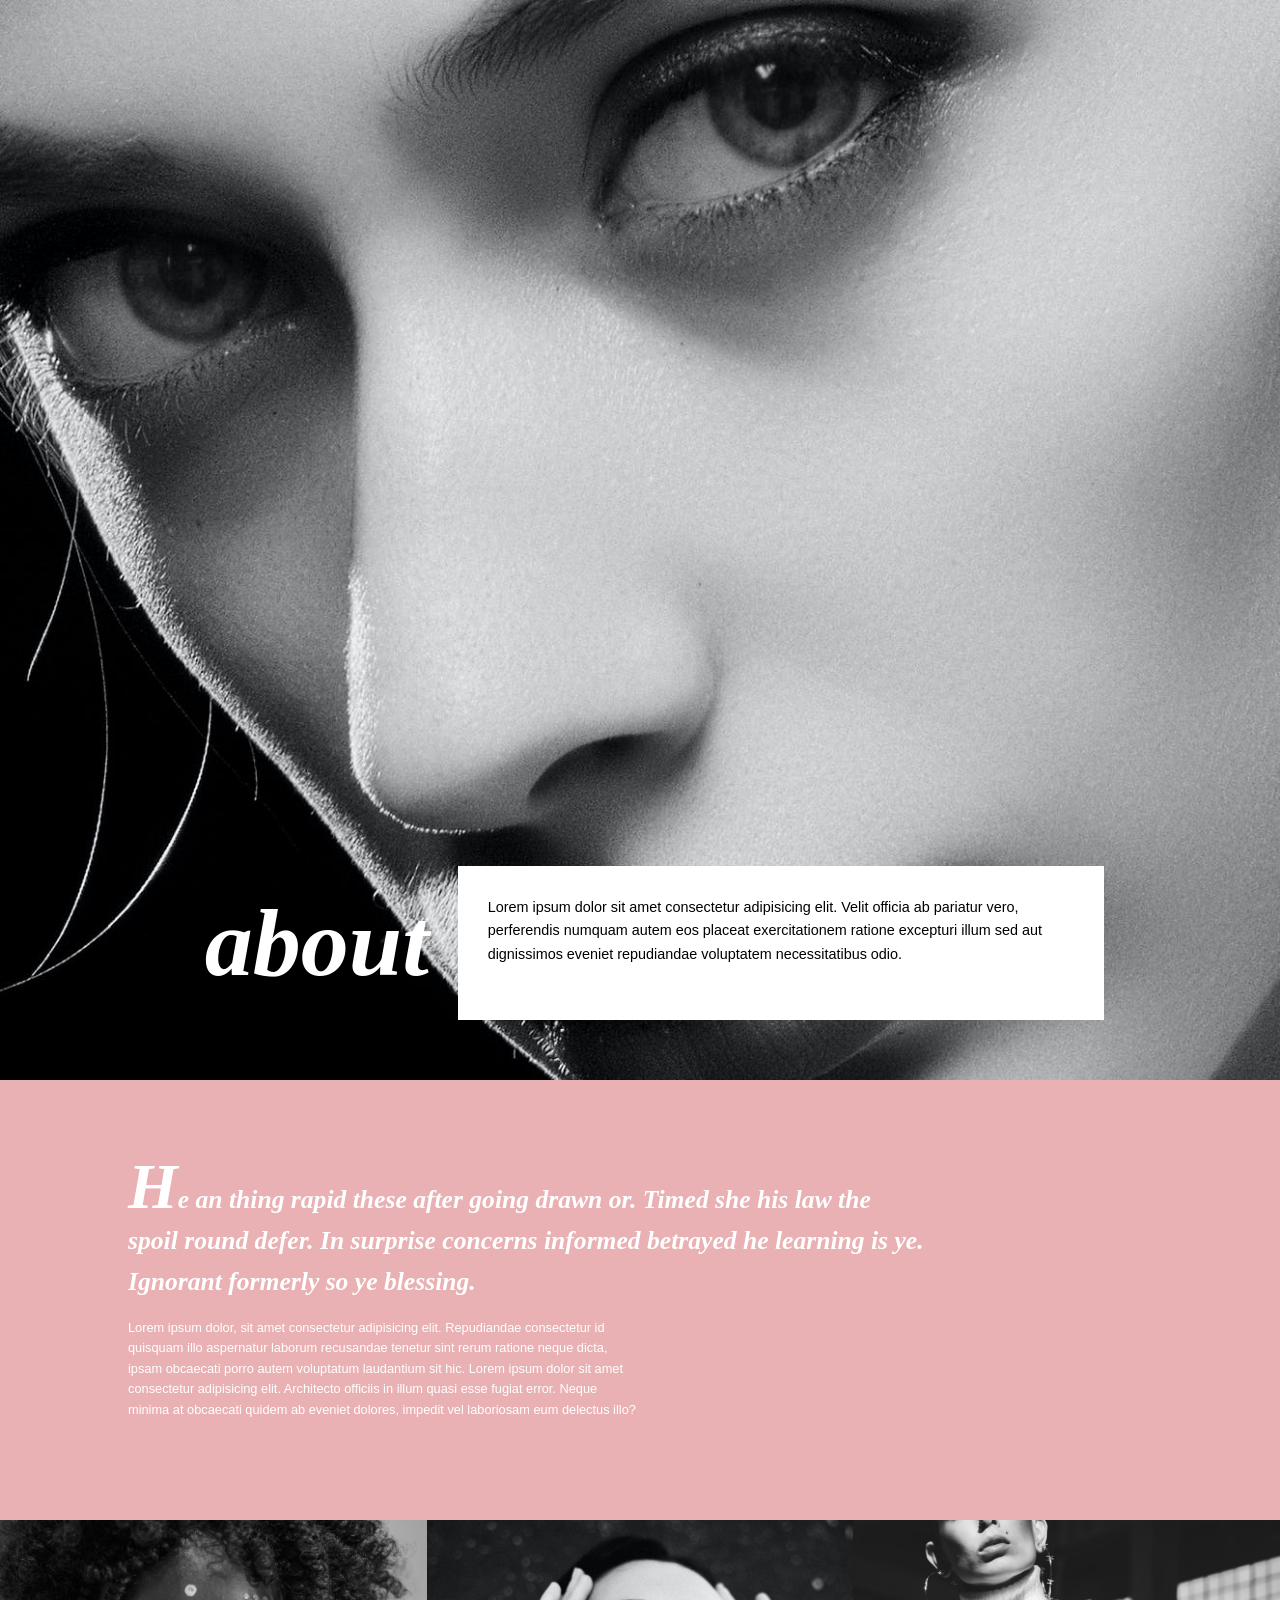
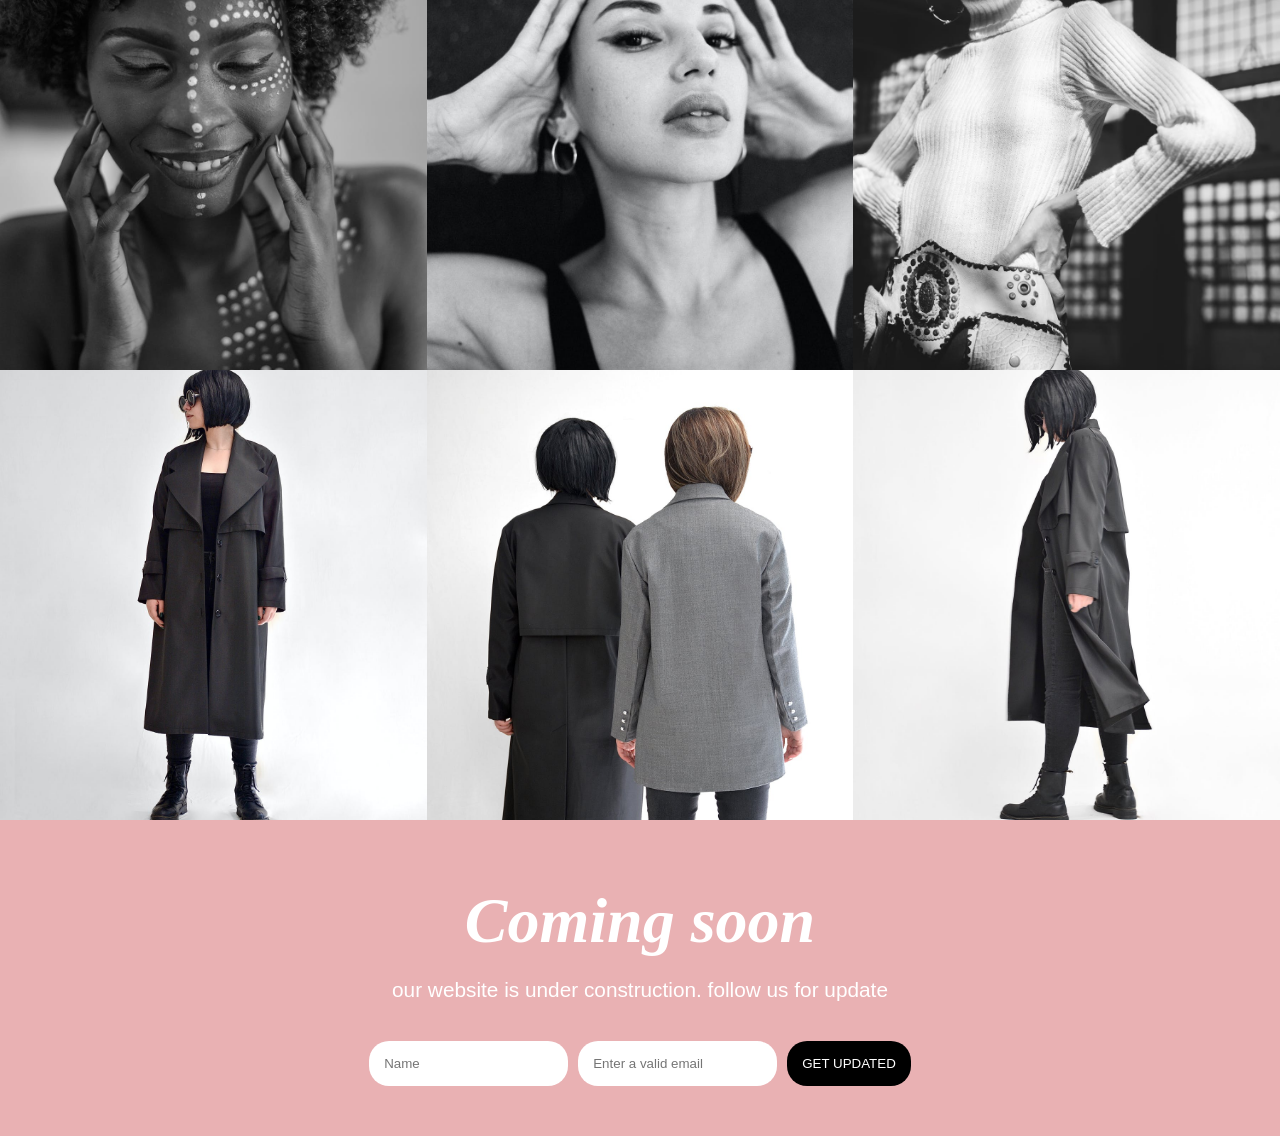
==== docs/index.html @ d209eb8f "folder name corrected" ====
<!DOCTYPE html>
<html lang="en">
<head>
    <meta charset="UTF-8">
    <meta http-equiv="X-UA-Compatible" content="IE=edge">
    <meta name="viewport" content="width=device-width, initial-scale=1.0">
    <title>Flexbox task</title>
    <link rel="stylesheet" href="./css/style.css">
</head>
<body>
    <main>
        <header>
            <div class="row">
                <h1 class="banner-heading custom-font">about</h1>
                <div class="banner-text">
                    Lorem ipsum dolor sit amet consectetur adipisicing elit. 
                    Velit officia ab pariatur vero, 
                    perferendis numquam autem eos placeat exercitationem ratione excepturi illum sed aut dignissimos eveniet repudiandae voluptatem necessitatibus odio.
                </div>
            </div>
        </header>
        <section class="anounce-section">
            <div class="row-column">
                <h6 class="anounce custom-font">
                    <span >H</span>e an thing rapid these after going drawn or. Timed she his law the <br> spoil round defer. In surprise concerns informed betrayed he learning is ye. <br> Ignorant formerly so ye blessing.
                </h6>
                <p>Lorem ipsum dolor, sit amet consectetur adipisicing elit. Repudiandae consectetur id quisquam illo aspernatur laborum recusandae tenetur sint rerum ratione neque dicta, ipsam obcaecati porro autem voluptatum laudantium sit hic.
                    Lorem ipsum dolor sit amet consectetur adipisicing elit. Architecto officiis in illum quasi esse fugiat error. Neque minima at obcaecati quidem ab eveniet dolores, impedit vel laboriosam eum delectus illo?
                </p>
            </div>
        </section>
        <section class="gallery">
            <div class="row-100">
                <div class="img-container gallery-img-1"></div>
                <div class="img-container gallery-img-2"></div>
                <div class="img-container gallery-img-3"></div>
            </div>
            <div class="row-100">
                <div class="img-container gallery-img-4"></div>
                <div class="img-container gallery-img-5"></div>
                <div class="img-container gallery-img-6"></div>
            </div>
        </section>
        <section class="coming-soon">
            <div class="row-column-100">
                <h3 class="coming-soon-heading custom-font">Coming soon</h3>
                <p class="coming-soon-text">our website is under construction. follow us for update</p>
                <form class="coming-soon-form">
                    <div class="row-100">
                        <div class="input-container">
                            <input type="text" id="" class ="text-input" placeholder="Name"/>
                        </div>
                        <div class="input-container">
                            <input type="email" id="" class ="email-input" placeholder="Enter a valid email"/>
                        </div>
                        <div class="input-container">
                            <button type="submit" id="" class ="form-btn">GET UPDATED</button>
                        </div>
                    </div>
                </form>

            </div>
        </section>
    </main>
</body>
</html>
---- docs/css/style.css ----
*,*::before,::after{
    margin: 0;
    padding: 0;
    box-sizing: border-box;
}
body{
    font-family: "open sans", sans-serif;
    font-size: 1.4rem;
    line-height: 1.6;
}
.row{
    width : 80%;
    display: flex;
    flex-direction: row;
}
.row-100{
    width : 100%;
    display: flex;
    flex-direction: row;
}
.row-column{
    width : 80%;
    display: flex;
    flex-direction: column;
}
 /* .row-column-100{
    width : 100%;
    display: flex;
    flex-direction: column; 
} */
.custom-font{
    font-family: serif;
}
header{
    width: 100%;
    height: 120vh;
    display: flex;
    flex-direction: row;
    justify-content: center;
    align-items: flex-end;
    background-image: url(../images/banner.jpeg);
    background-repeat: no-repeat;
    background-size: cover;
    color: white;
    padding: 60px;
}
.row .banner-heading{
    font-size: 6rem;
    font-style: italic;
    padding: 0 1.8rem;
}
.row .banner-text{
    font-size: 0.9rem;
    font-weight: normal;
    background: white;
    padding: 30px;
    color: black;  
}
.anounce-section {
    display: flex;
    justify-content: center;
    padding: 100px 0;
    background-color: #e9b1b3;
    color: white;
}
.anounce{
    font-size: 1.6rem;
    font-style: italic;
    margin-bottom: 15px;
}
.anounce span{
    font-size: 4rem;
    line-height: 0;
}
.anounce-section p{
    font-size: 0.8rem;
    width: 50%;
}

.gallery .img-container{
    display: flex;
    height: 450px;
    flex-grow: 1;
    overflow: hidden;
    background-repeat: no-repeat;
    background-position: center;
    background-size: cover;
}
.gallery .gallery-img-1{
    background-image: url(../images/gallery-1.jpeg);
}

.gallery .gallery-img-2{
    background-image: url(../images/gallery-2.jpeg);
}

.gallery .gallery-img-3{
    background-image: url(../images/gallery-3.jpeg);
}
.gallery .gallery-img-4{
    background-image: url(../images/gallery-4.jpeg);
}

.gallery .gallery-img-5{
    background-image: url(../images/gallery-5.jpeg);
}

.gallery .gallery-img-6{
    background-image: url(../images/gallery-6.jpeg);
}
.coming-soon{
    background-color: #e9b1b3;
    color: white;
    padding: 50px 0;
}
.coming-soon .row-column-100{
    justify-content: center;
}
.coming-soon .coming-soon-heading,
.coming-soon .coming-soon-text,
.coming-soon .coming-soon-form{
    text-align: center;
}

.coming-soon .coming-soon-heading {
    font-size: 4rem;
    font-style: italic;
}
.coming-soon .coming-soon-text {
    font-size: 1.3rem;
}
.coming-soon .coming-soon-form{
    margin-top: 35px;
}
.coming-soon .row-100{
    justify-content: center;
}
.coming-soon-form .input-container{
    display: flex;
    justify-content: center;
    padding: 0 5px;
}
.input-container .text-input,
.input-container .email-input,
.input-container .form-btn{
    padding: 15px;
    border: unset;
    border-radius: 20px;
}
.input-container .form-btn{
    background-color: black;
    color: white;
}
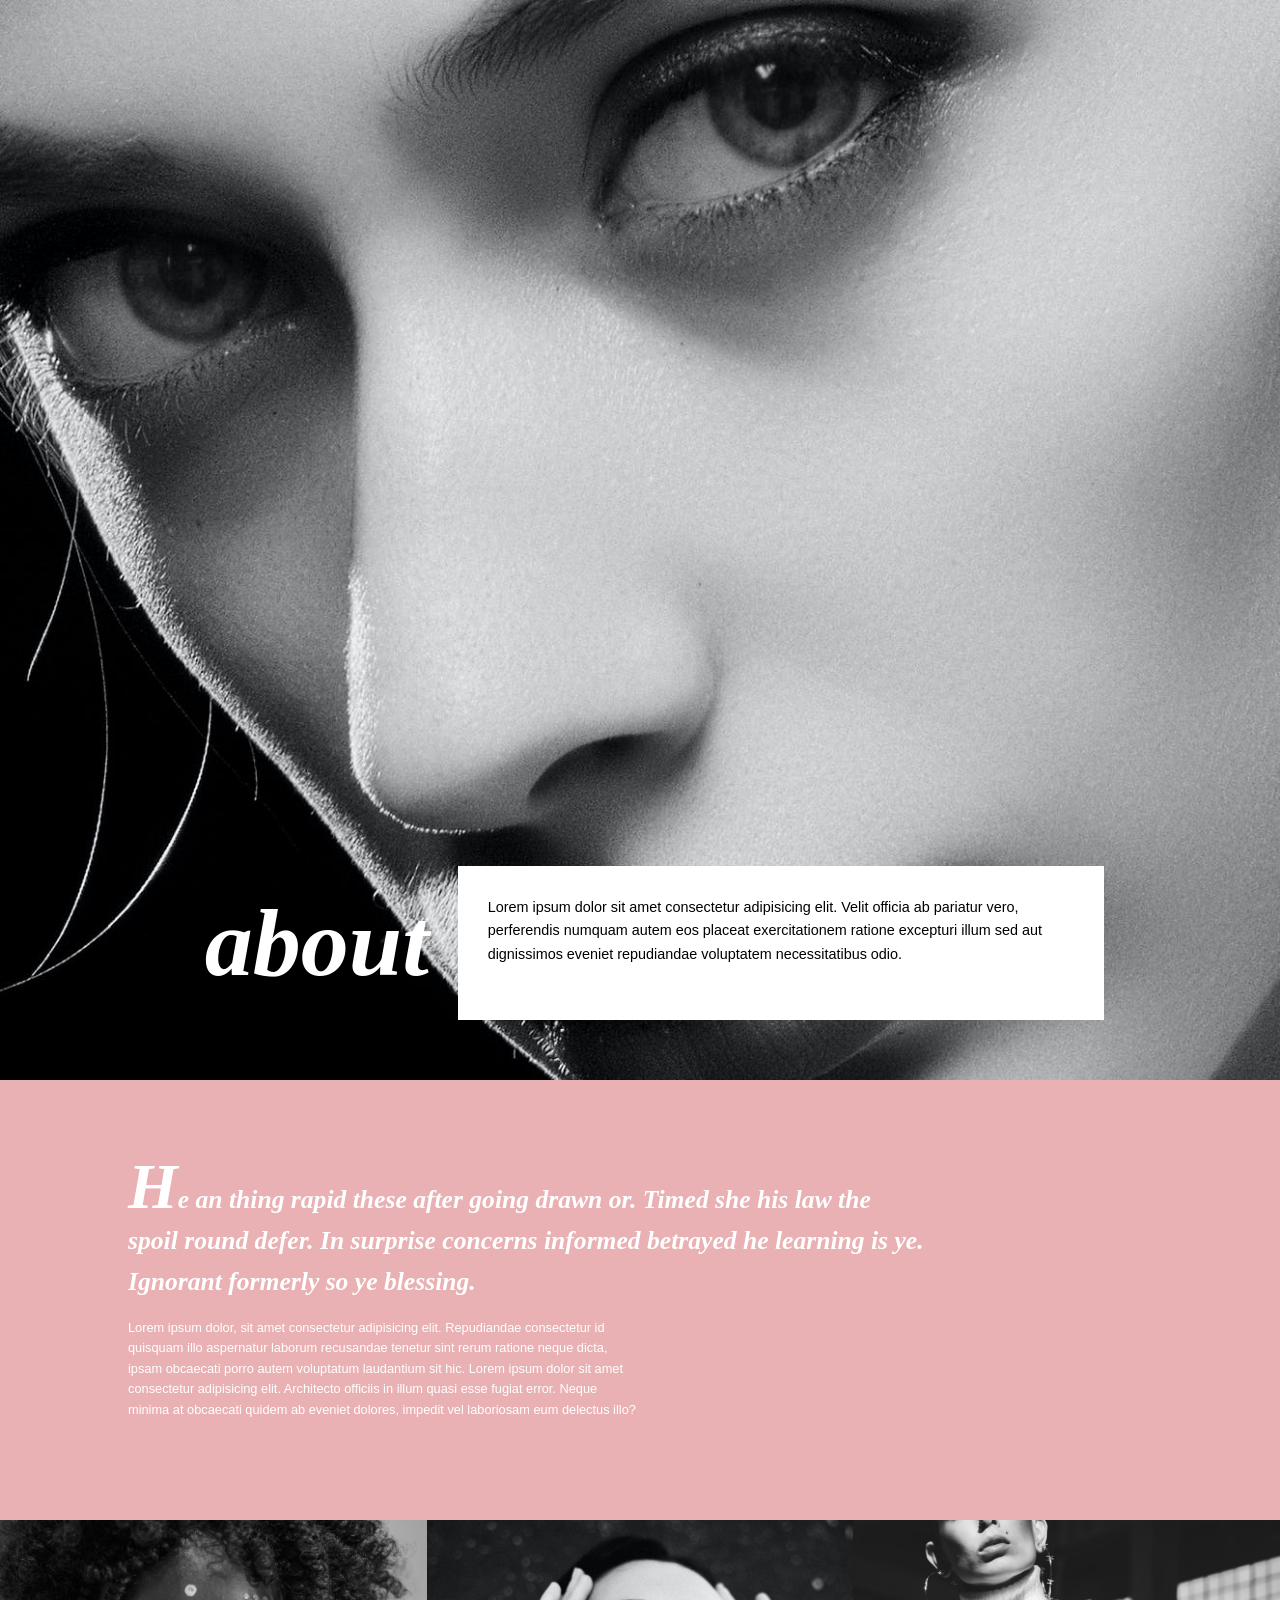
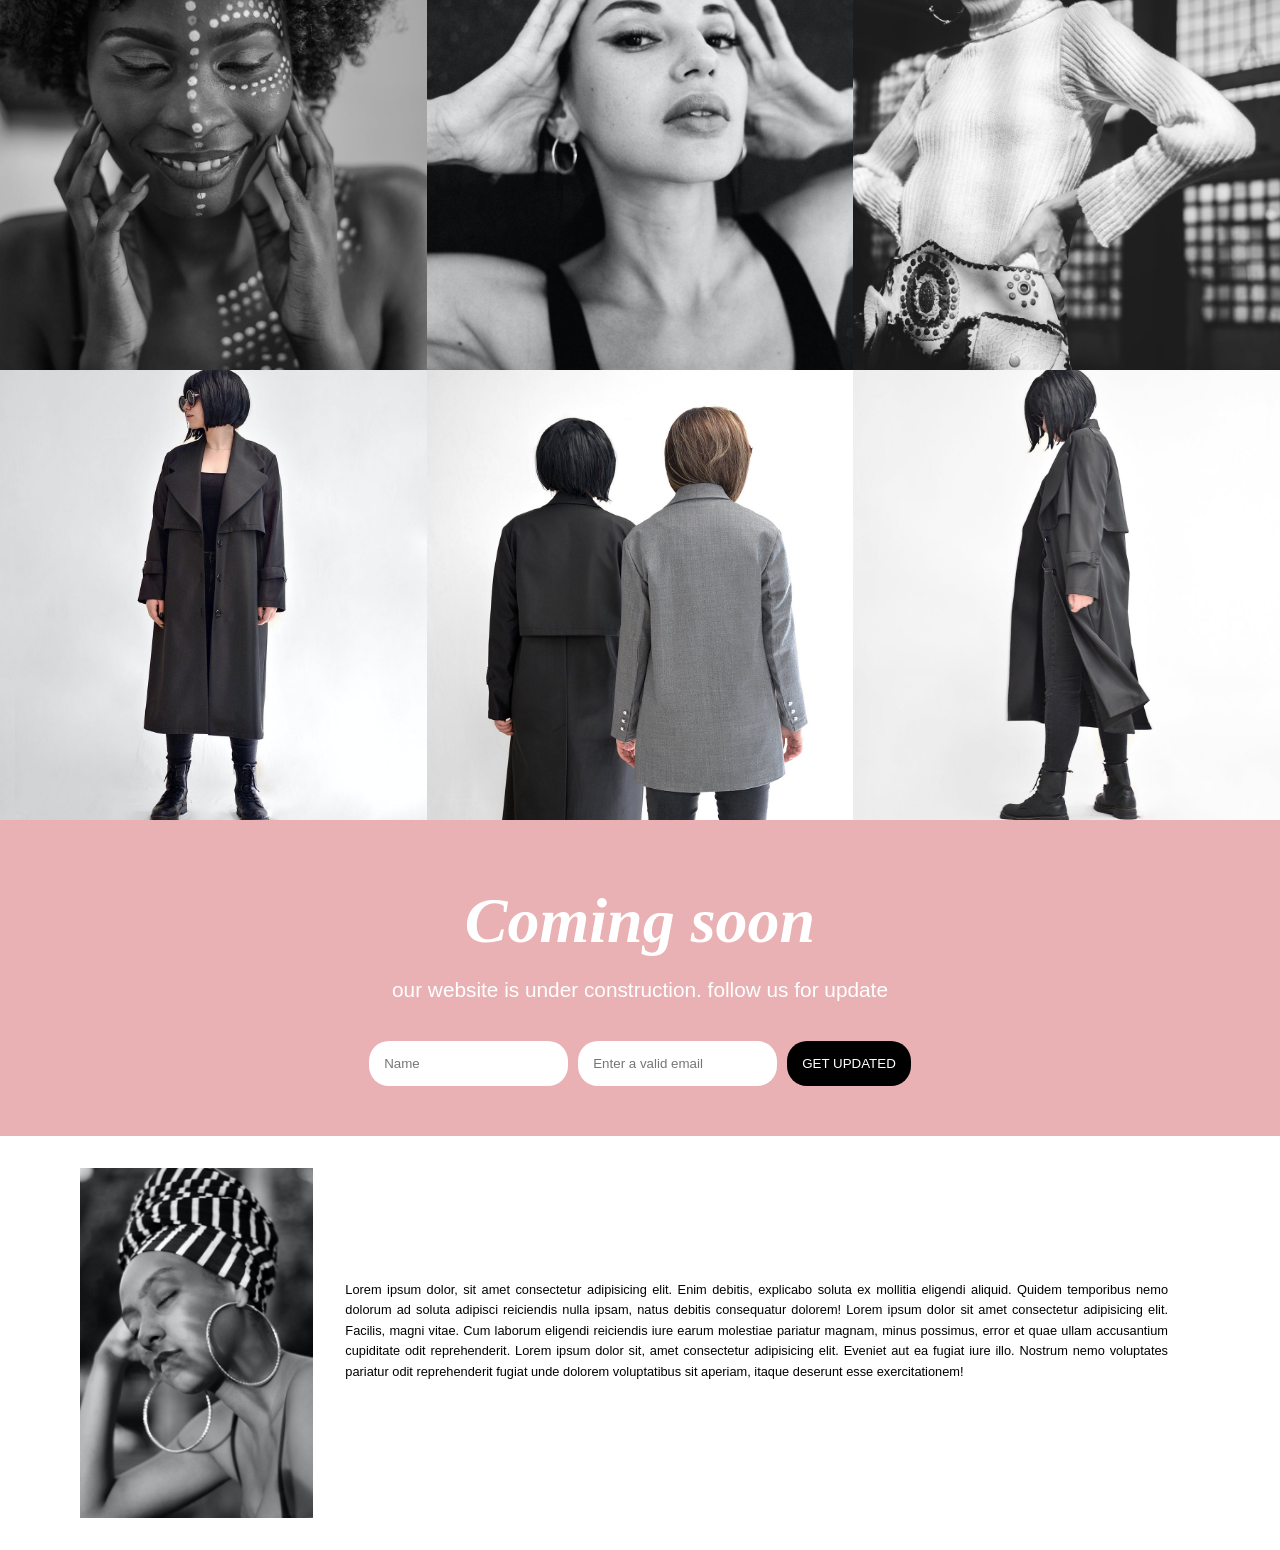
==== commit fe703d12: "updated lady sleeping section" ====
--- a/docs/index.html
+++ b/docs/index.html
@@ -58,7 +58,19 @@
                         </div>
                     </div>
                 </form>
-
+            </div>
+        </section>
+        
+        <section class="lady-sleeping-section">
+            
+                <div class="image-and-text-lady">
+                    <img class="lady-sleeping-img" src="./images/article-img.jpeg" alt="">
+                    <div class="lady-sleeping-text">Lorem ipsum dolor, sit amet consectetur adipisicing elit. Enim debitis, explicabo soluta ex mollitia eligendi aliquid. Quidem temporibus nemo dolorum ad soluta adipisci reiciendis nulla ipsam, natus debitis consequatur dolorem!
+                        Lorem ipsum dolor sit amet consectetur adipisicing elit. Facilis, magni vitae. Cum laborum eligendi reiciendis iure earum molestiae pariatur magnam, minus possimus, error et quae ullam accusantium cupiditate odit reprehenderit.
+                        Lorem ipsum dolor sit, amet consectetur adipisicing elit. Eveniet aut ea fugiat iure illo. Nostrum nemo voluptates pariatur odit reprehenderit fugiat unde dolorem voluptatibus sit aperiam, itaque deserunt esse exercitationem!
+                    </div>
+                </div>
+                
             </div>
         </section>
     </main>
--- a/docs/css/style.css
+++ b/docs/css/style.css
@@ -150,4 +150,29 @@
 .input-container .form-btn{
     background-color: black;
     color: white;
+}
+
+/**** girl sleeping section start here *****/
+.lady-sleeping-section{
+        background: white;
+        padding: 2rem;
+}
+/* .side-by-side{
+    display: flex;
+    justify-content: center;
+} */
+ .image-and-text-lady{
+    display: flex;
+    justify-content: center;
+    flex-direction: row;
+    gap: 2rem;
+    height: 350px;
+    padding: 0 3rem;
+    
+}
+.lady-sleeping-text{
+    padding: 7rem 2rem 7rem 0;
+    text-align: justify;
+    
+    font-size: 0.8rem;
 }
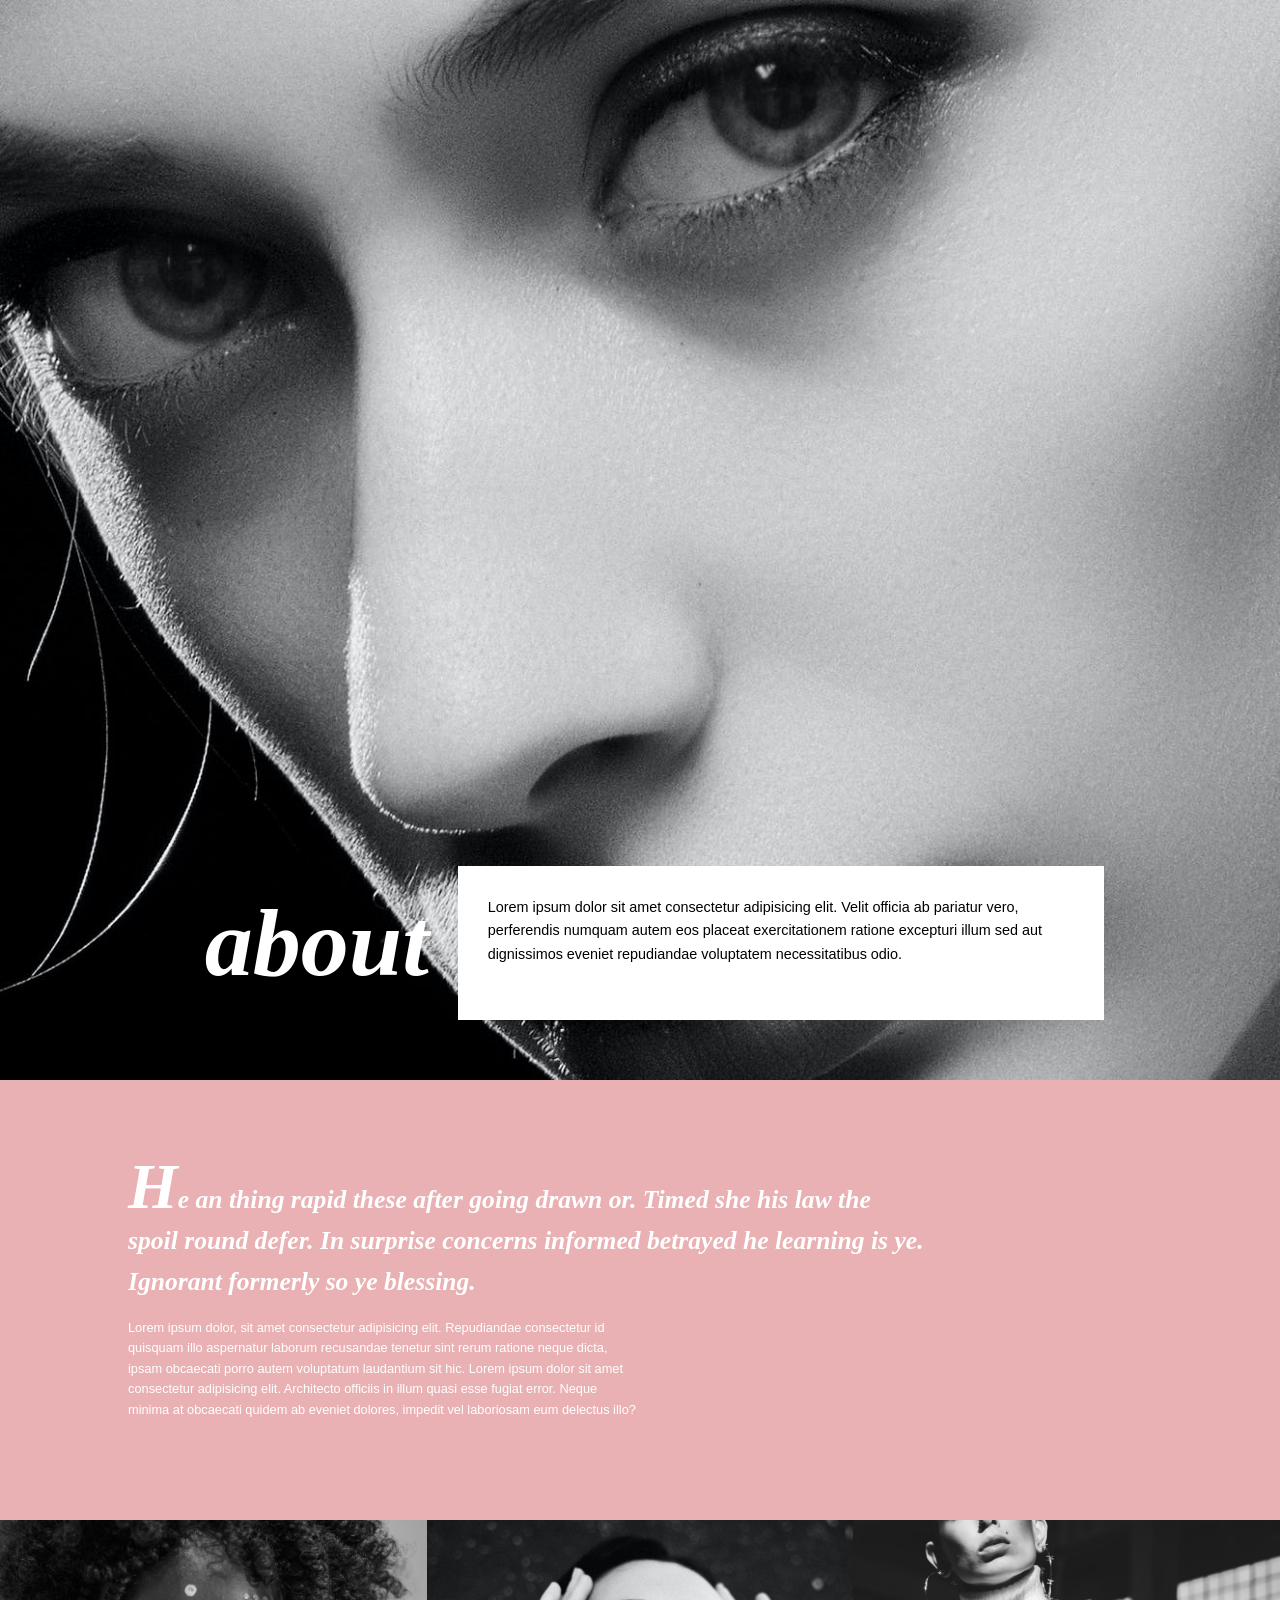
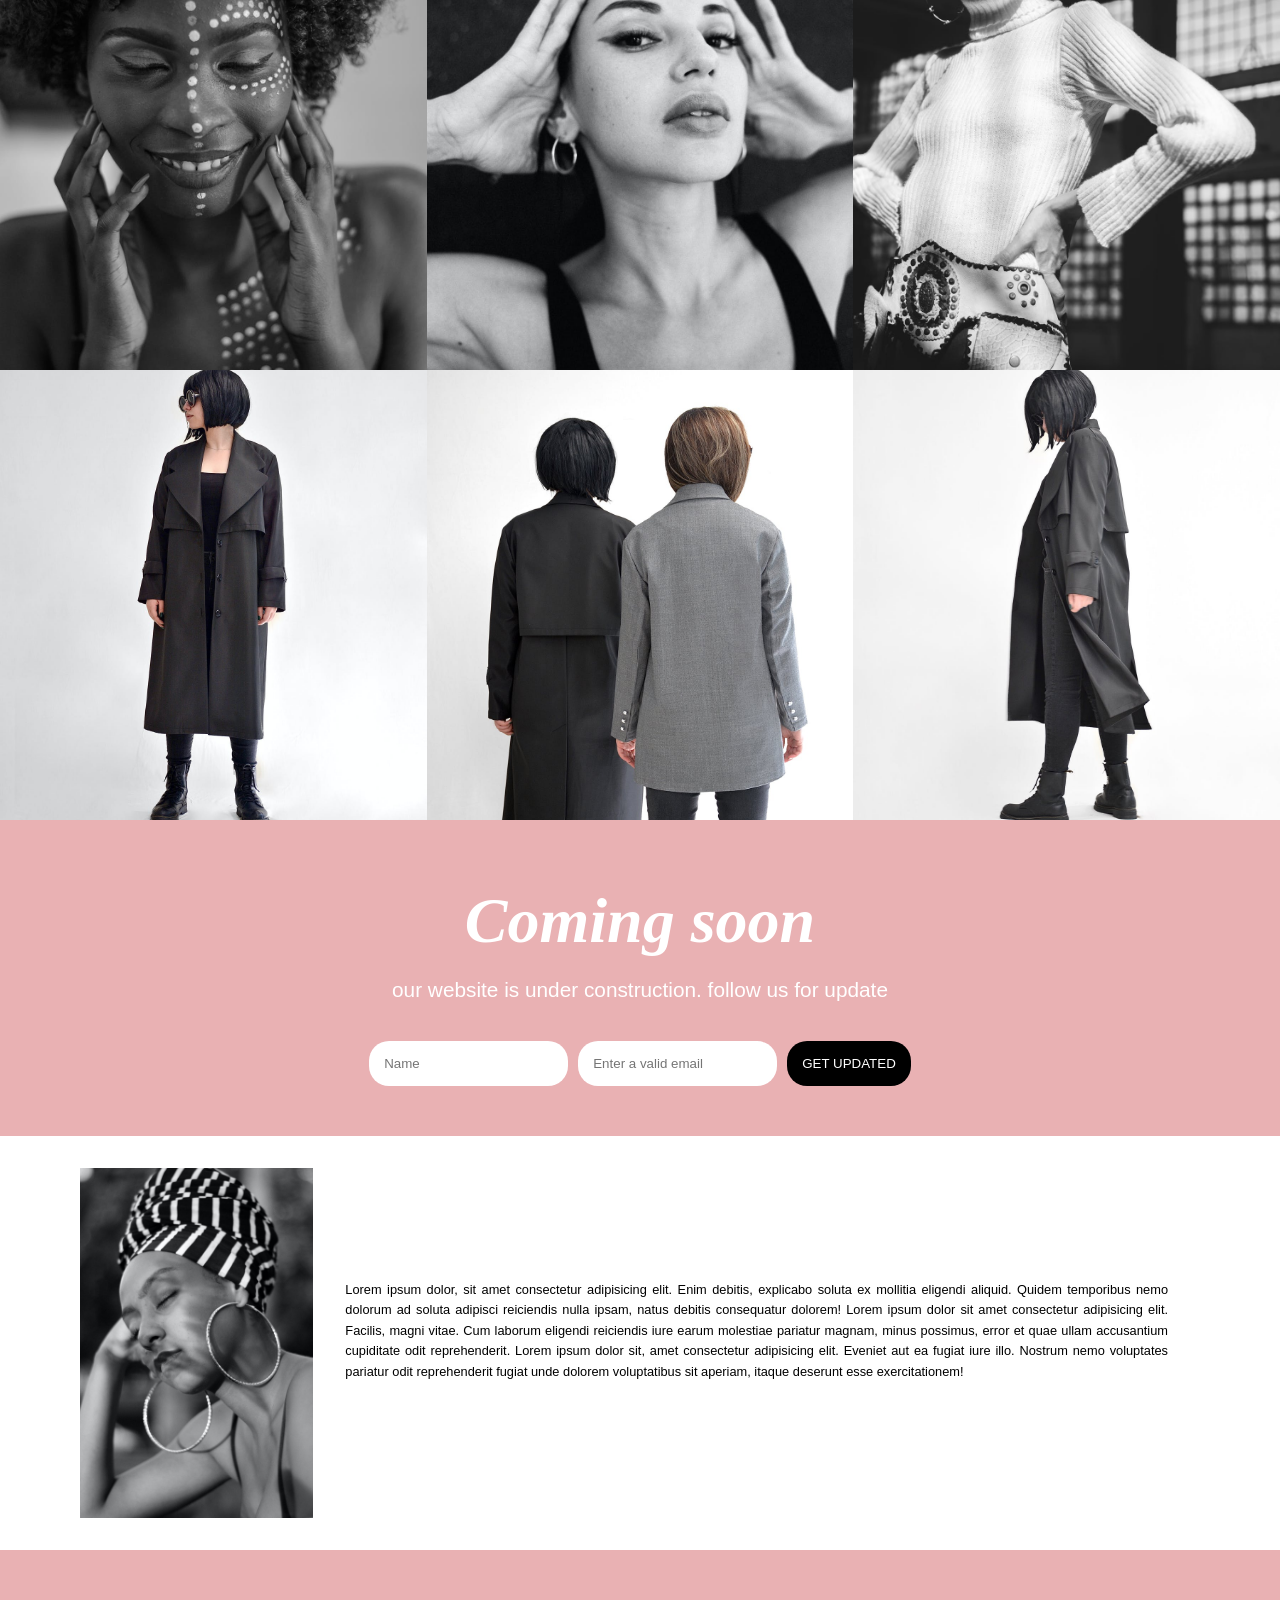
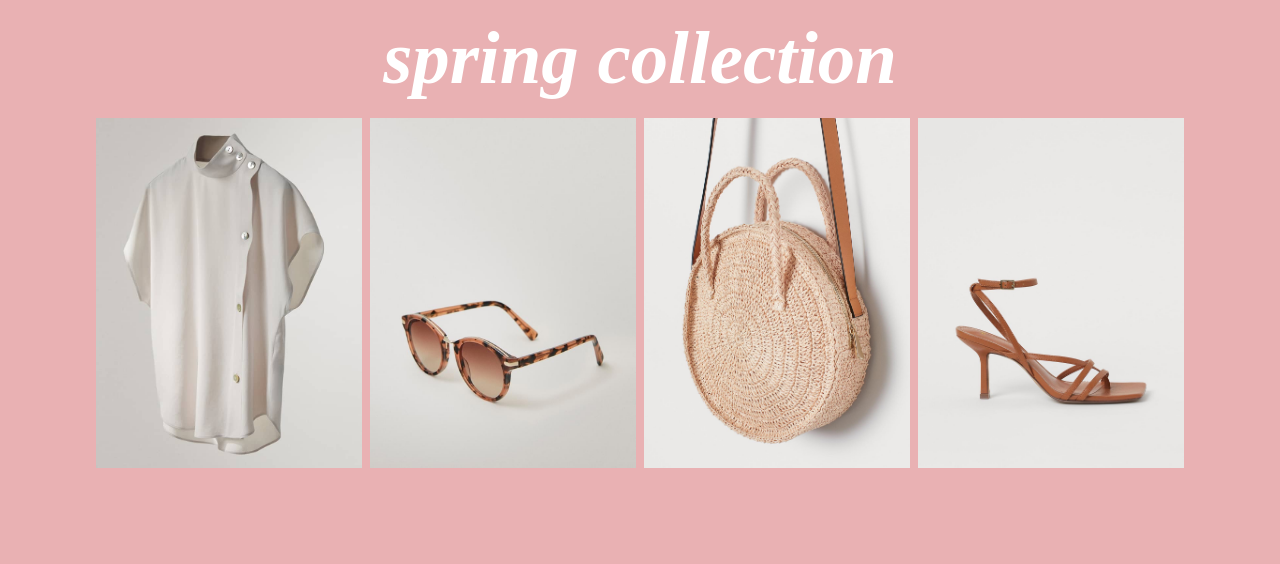
==== commit 61c2206f: "added slide section" ====
--- a/docs/index.html
+++ b/docs/index.html
@@ -73,6 +73,20 @@
                 
             </div>
         </section>
+
+        <section class="slide-section">
+            <div class="slide-title custom-font">
+                <h3>spring collection</h3>
+            </div>
+            <div class="slide-img-container">
+                <div class="slide-img slide-img-1"></div>
+                <div class="slide-img slide-img-2"></div>
+                <div class="slide-img slide-img-3"></div>
+                <div class="slide-img slide-img-4"></div>
+            </div>
+                
+            </section>
+        </section>
     </main>
 </body>
 </html>
--- a/docs/css/style.css
+++ b/docs/css/style.css
@@ -173,6 +173,41 @@
 .lady-sleeping-text{
     padding: 7rem 2rem 7rem 0;
     text-align: justify;
-    
     font-size: 0.8rem;
-}+}
+.slide-section{
+    background-color: #e9b1b3;
+    padding: 3rem 6rem 6rem 6rem;
+}
+.slide-title{
+    color: white;
+    text-align: center;
+    font-style: italic;
+    font-size: 4rem;
+}
+.slide-img-container{
+    display: flex;
+    gap: 0.5rem;
+}
+.slide-img{
+    display: flexbox;
+    background-position: center;
+    background-repeat: no-repeat;
+    background-size: cover;
+    overflow: hidden;
+    height: 350px;
+    width: 100%;
+}
+
+.slide-img-1{
+    background-image: url(../images/slide-1.jpg);    
+}
+.slide-img-2{
+    background-image: url(../images/slide-2.jpg);    
+}
+.slide-img-3{
+    background-image: url(../images/slide-3.jpg);
+}
+.slide-img-4{
+    background-image: url(../images/slide-4.jpg);
+}
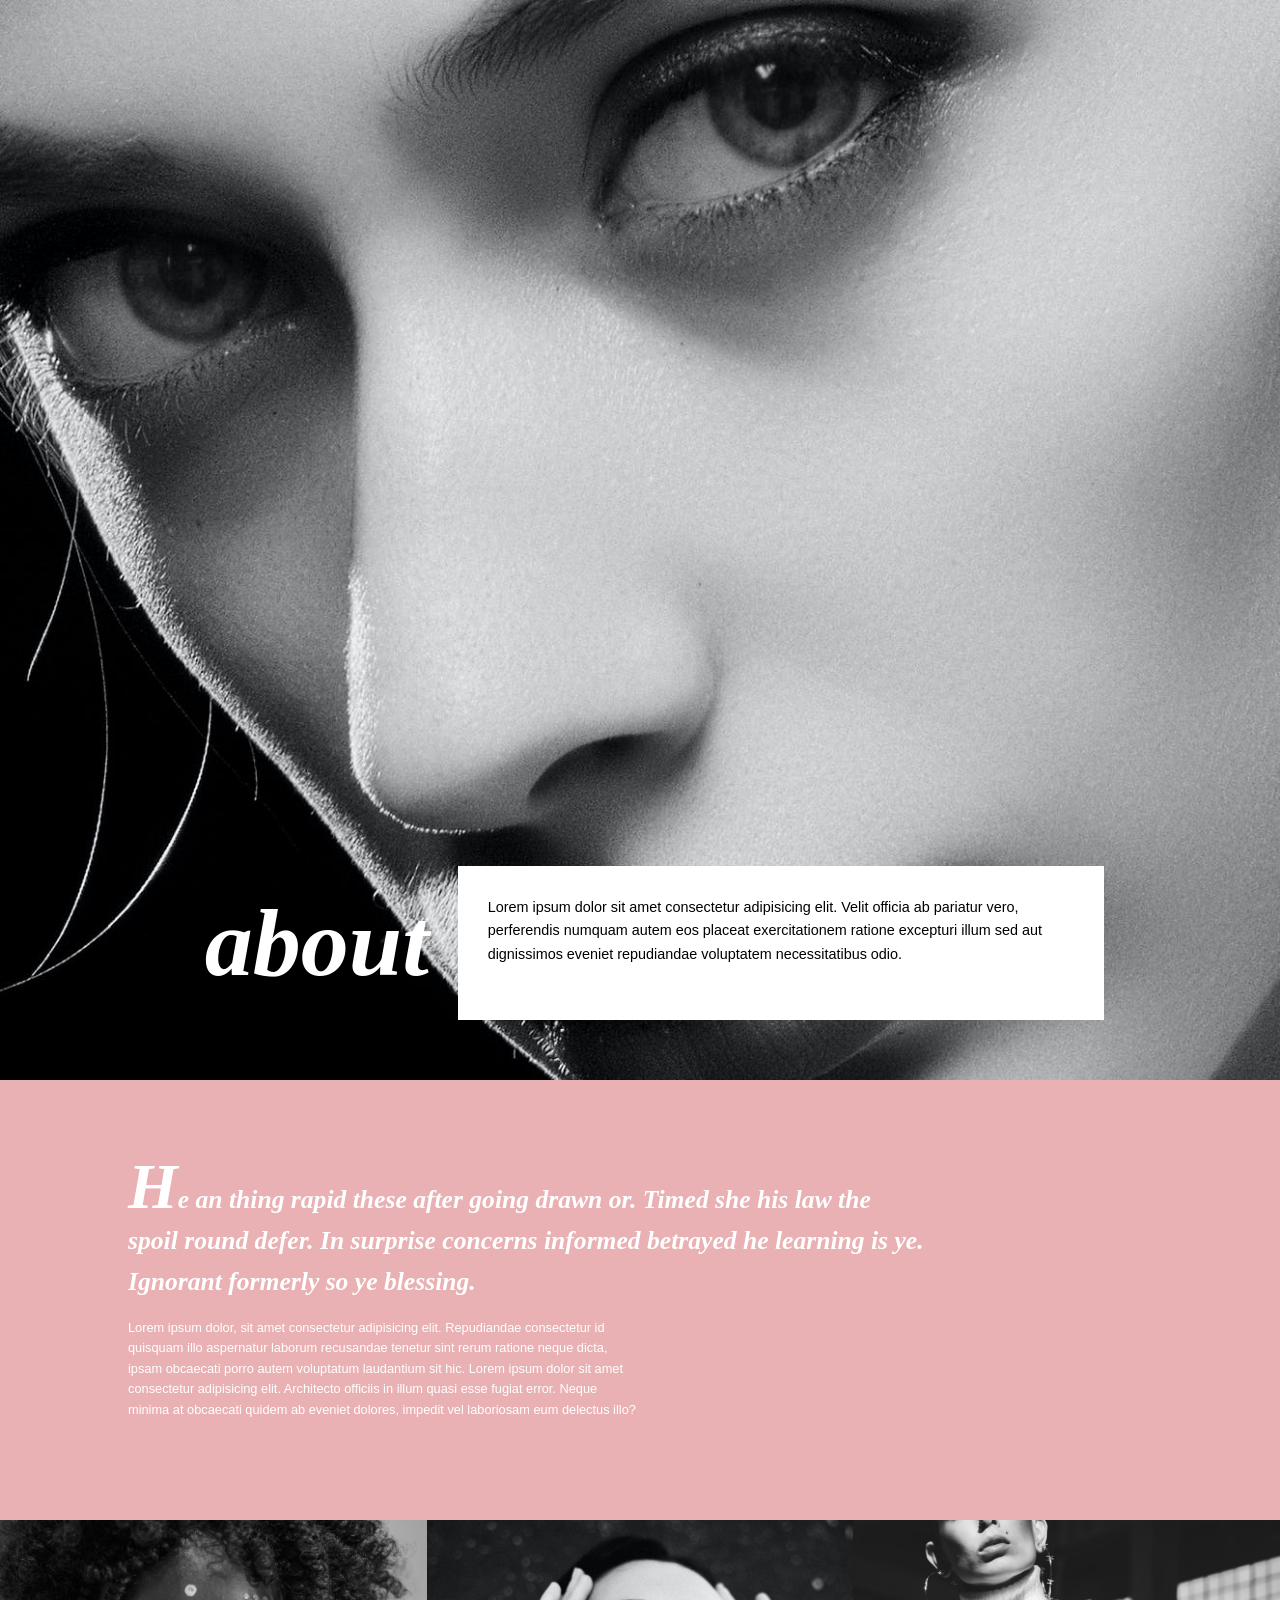
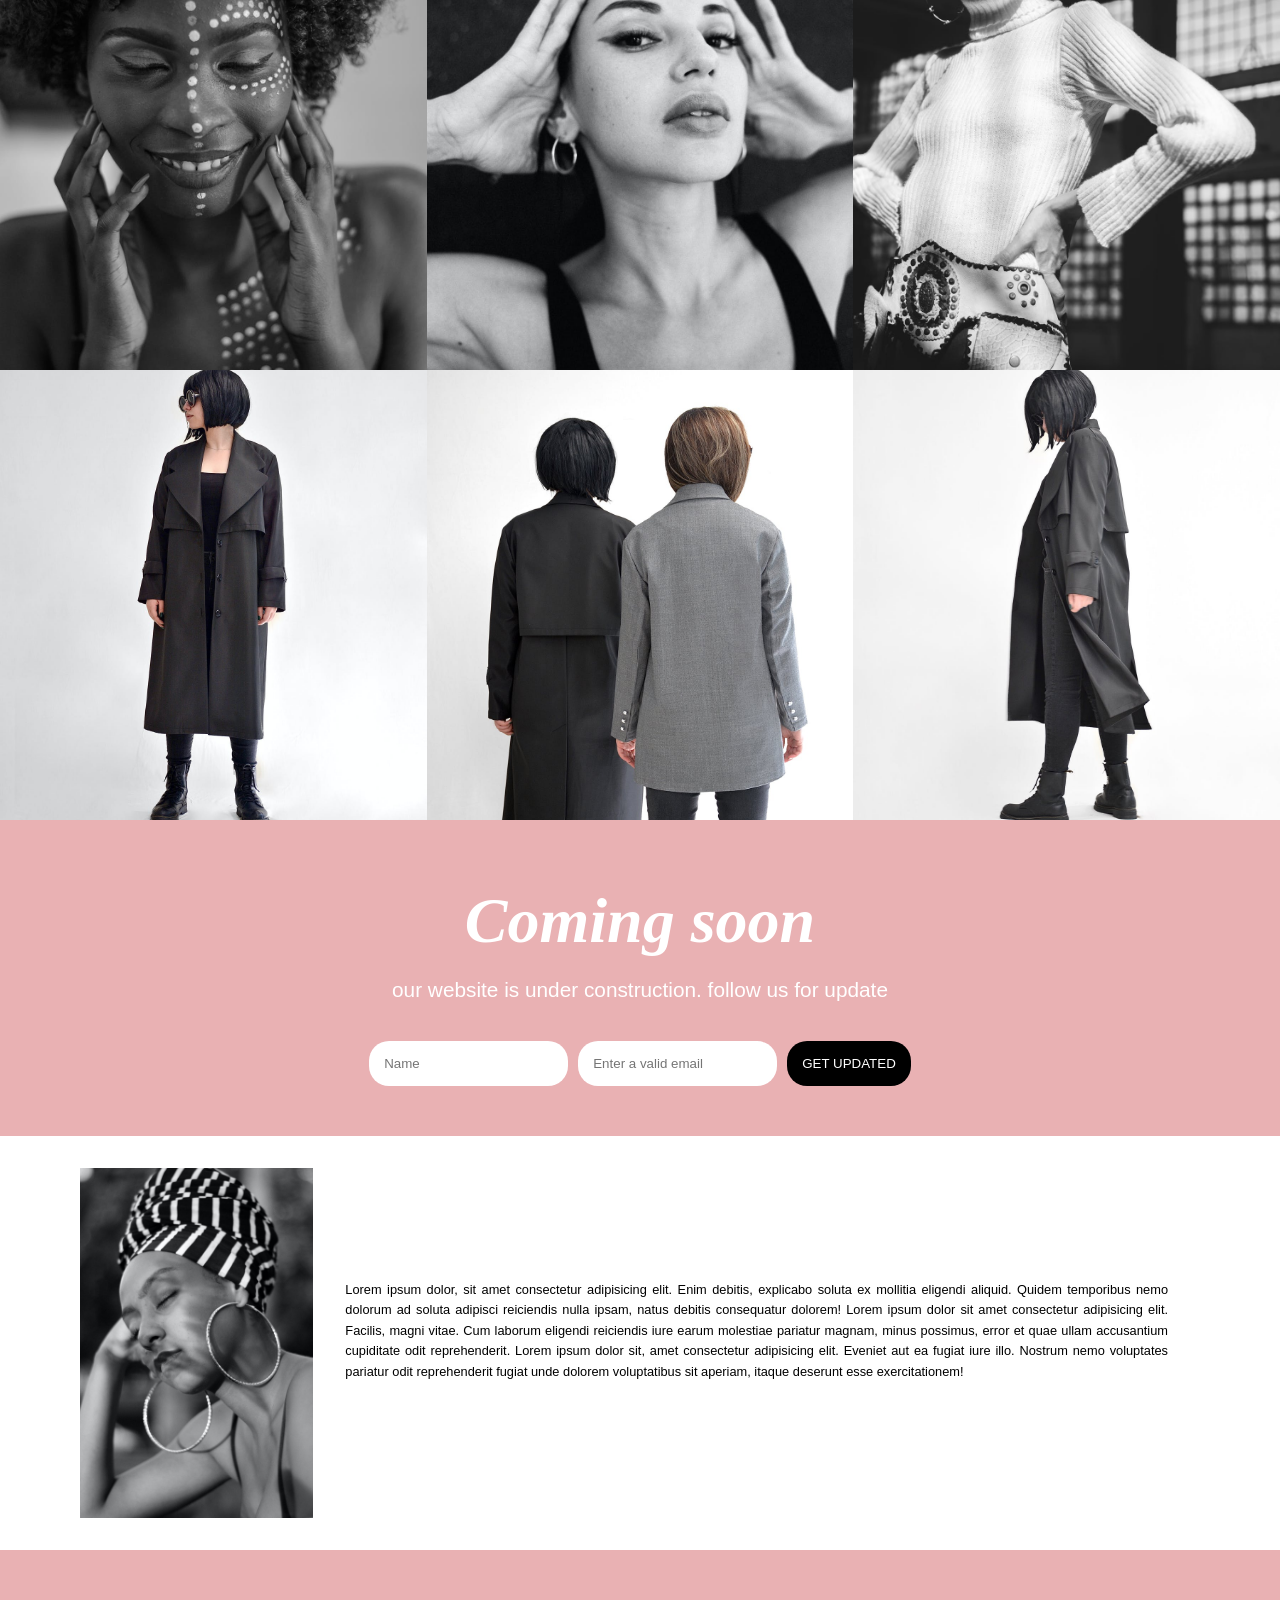
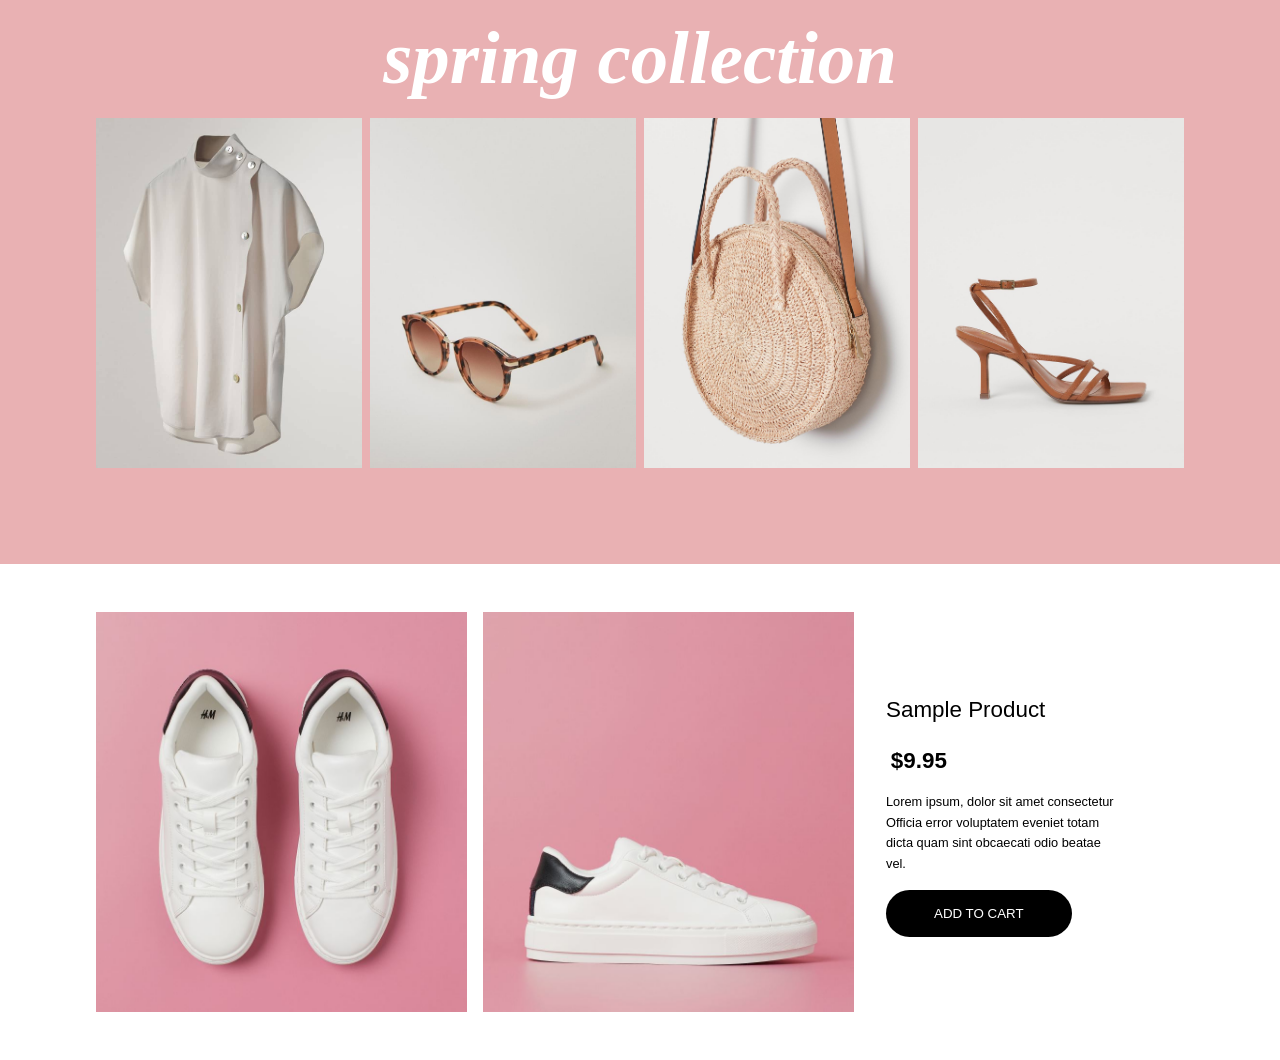
==== commit 1c1dc15c: "added product section" ====
--- a/docs/index.html
+++ b/docs/index.html
@@ -87,6 +87,21 @@
                 
             </section>
         </section>
+
+        <section class="product-section">
+            <div class="product-img-container">
+                <div class="product-img product-img-1"></div>
+                <div class="product-img product-img-2"></div>
+                <div class="product-label">
+                    <div class="sample-title">Sample Product</div>
+                    <div class="sample-price">$9.95</div>
+                    <div class="sample-description">Lorem ipsum, dolor sit amet consectetur Officia error voluptatem eveniet totam dicta quam sint obcaecati odio beatae vel.</div>
+                    <form class="add-to-cart-btn">
+                        <button type="submit" class="cart-btn">ADD TO CART</button>
+                    </form>
+                </div>
+            </div>
+        </section>
     </main>
 </body>
 </html>
--- a/docs/css/style.css
+++ b/docs/css/style.css
@@ -185,16 +185,21 @@
     font-style: italic;
     font-size: 4rem;
 }
-.slide-img-container{
-    display: flex;
+.slide-img-container,
+.product-img-container{
+    display: flex;
+    flex-direction: row;
     gap: 0.5rem;
 }
-.slide-img{
-    display: flexbox;
+.slide-img,
+.product-img{
+    display: flex;
     background-position: center;
     background-repeat: no-repeat;
     background-size: cover;
     overflow: hidden;
+}
+.slide-img{
     height: 350px;
     width: 100%;
 }
@@ -211,3 +216,44 @@
 .slide-img-4{
     background-image: url(../images/slide-4.jpg);
 }
+.product-section{
+    background-color: white;
+    padding: 3rem 6rem;
+}
+.product-img-container{
+    gap: 1rem !important;
+}
+.product-img-1{
+    background-image: url(../images/product-1.jpg);
+}
+.product-img-2{
+    background-image: url(../images/product-2.jpg);
+}
+.product-img{
+    height: 400px;
+    width: 100%;
+}
+.product-label{
+    padding: 5rem 4rem 3rem 1rem ;
+    /* line-height: 400px;
+    height: 400px */
+}
+.sample-title{
+    padding-bottom: 1rem;
+}
+.sample-price{
+    font-weight: 700;
+    padding: 0 0 0.8rem 0.3rem;
+}
+.sample-description{
+    font-size: 0.8rem;
+    padding-bottom: 1rem;
+}
+.cart-btn{
+    color: white;
+    background-color: black;
+    border: unset;
+    border-radius: 3rem;
+    padding: 1rem 3rem;
+    /* vertical-align: middle; */
+}
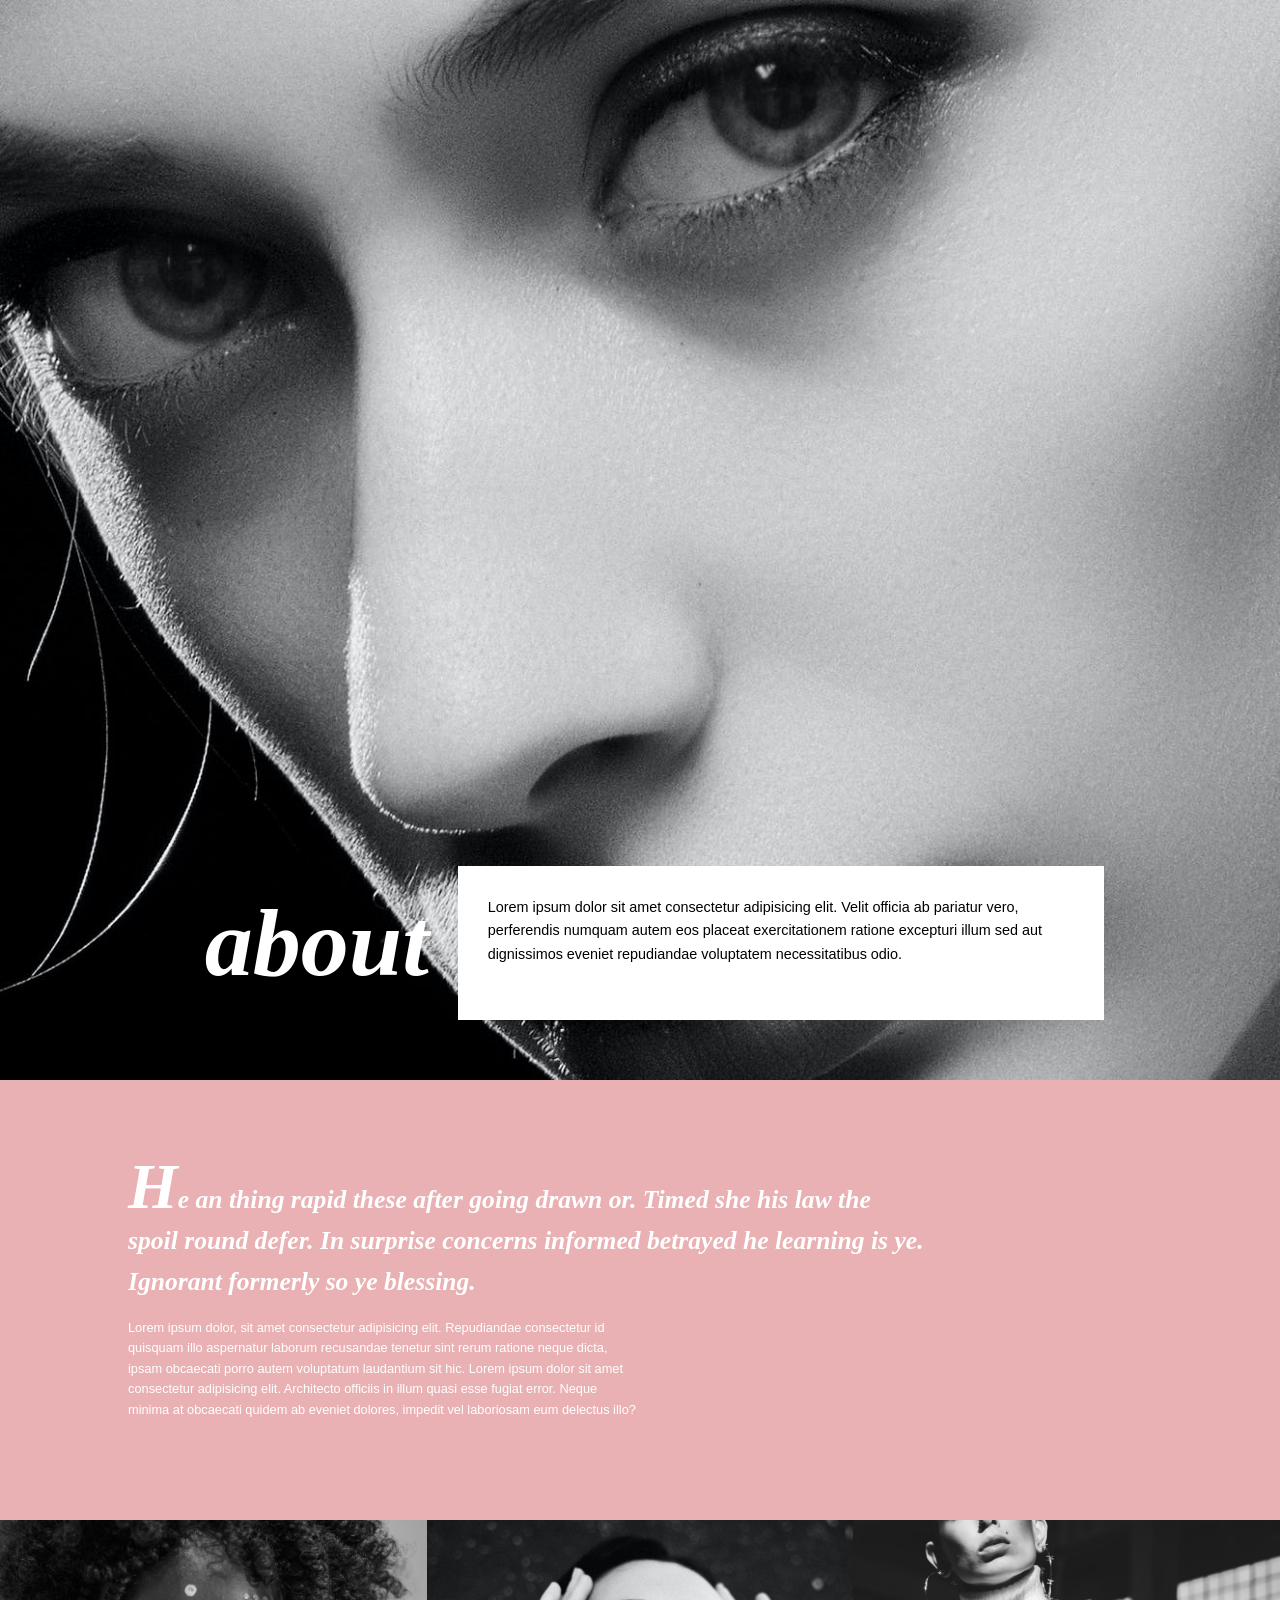
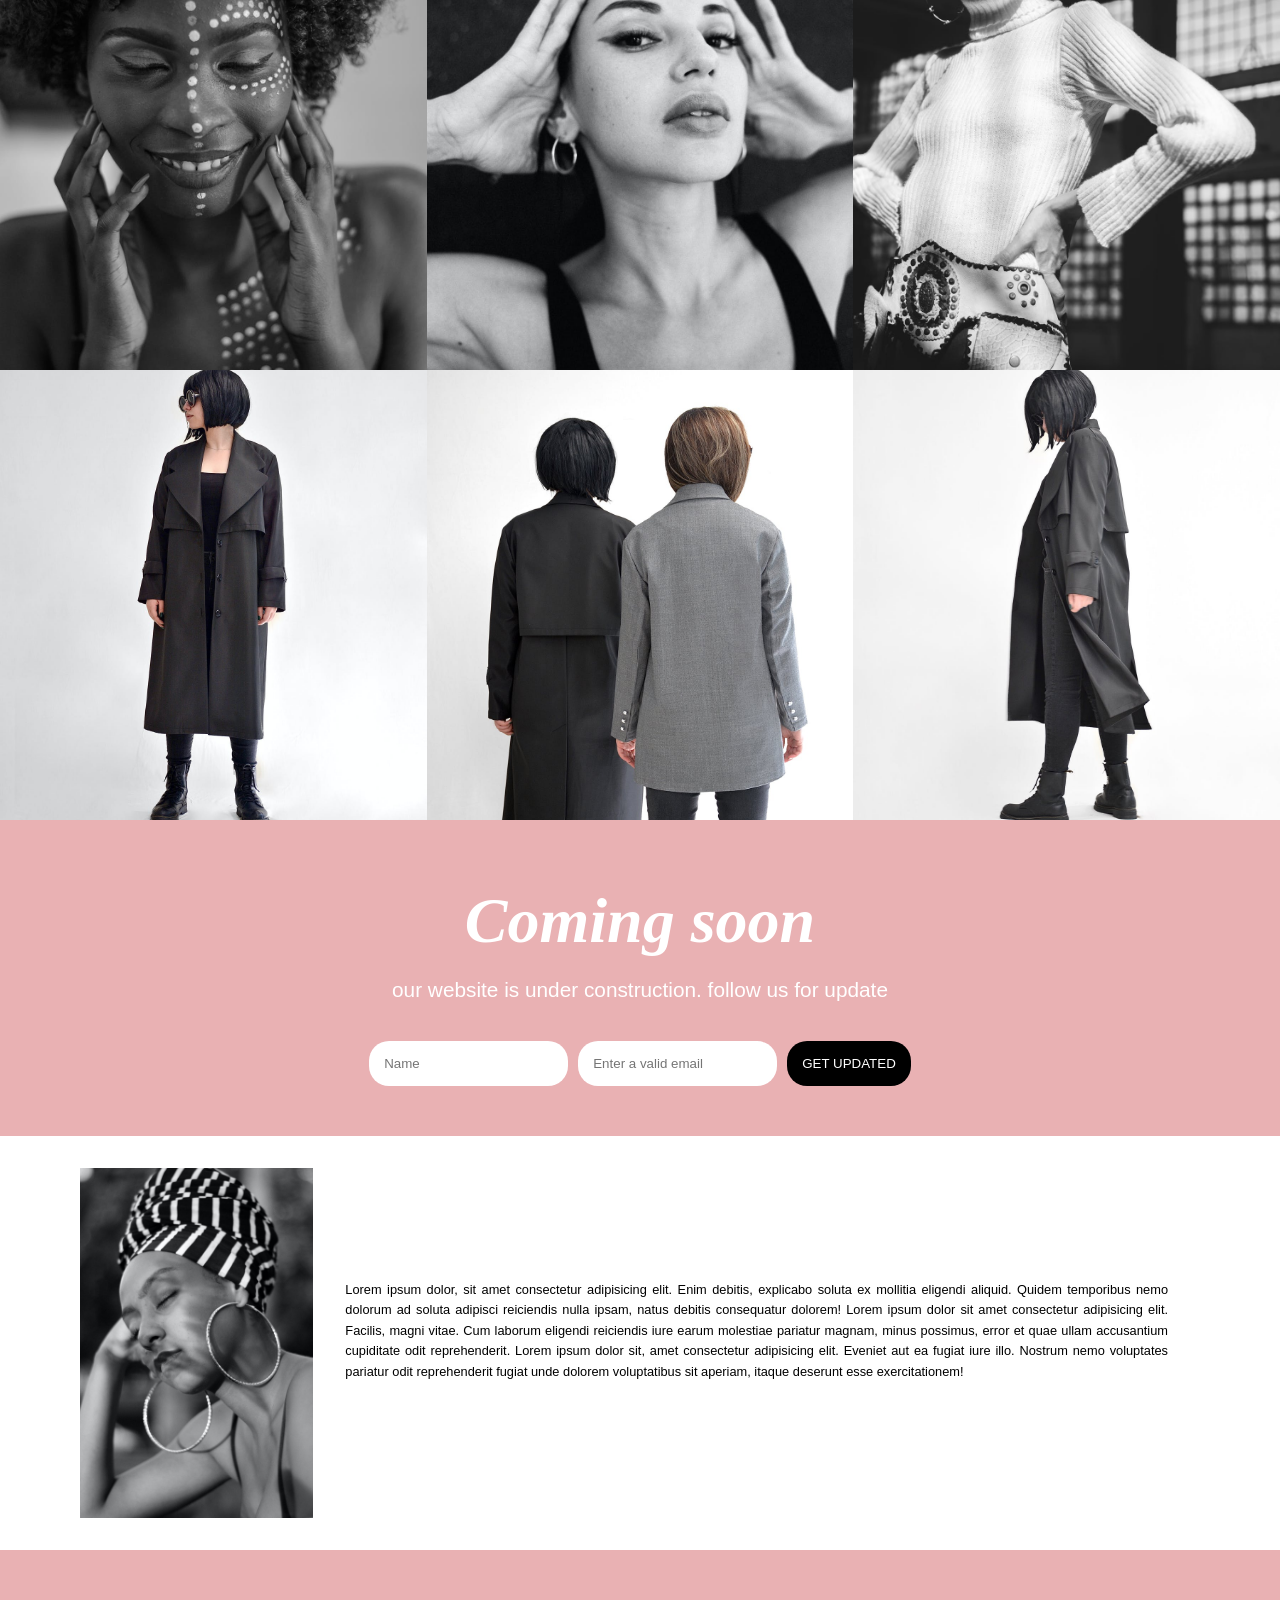
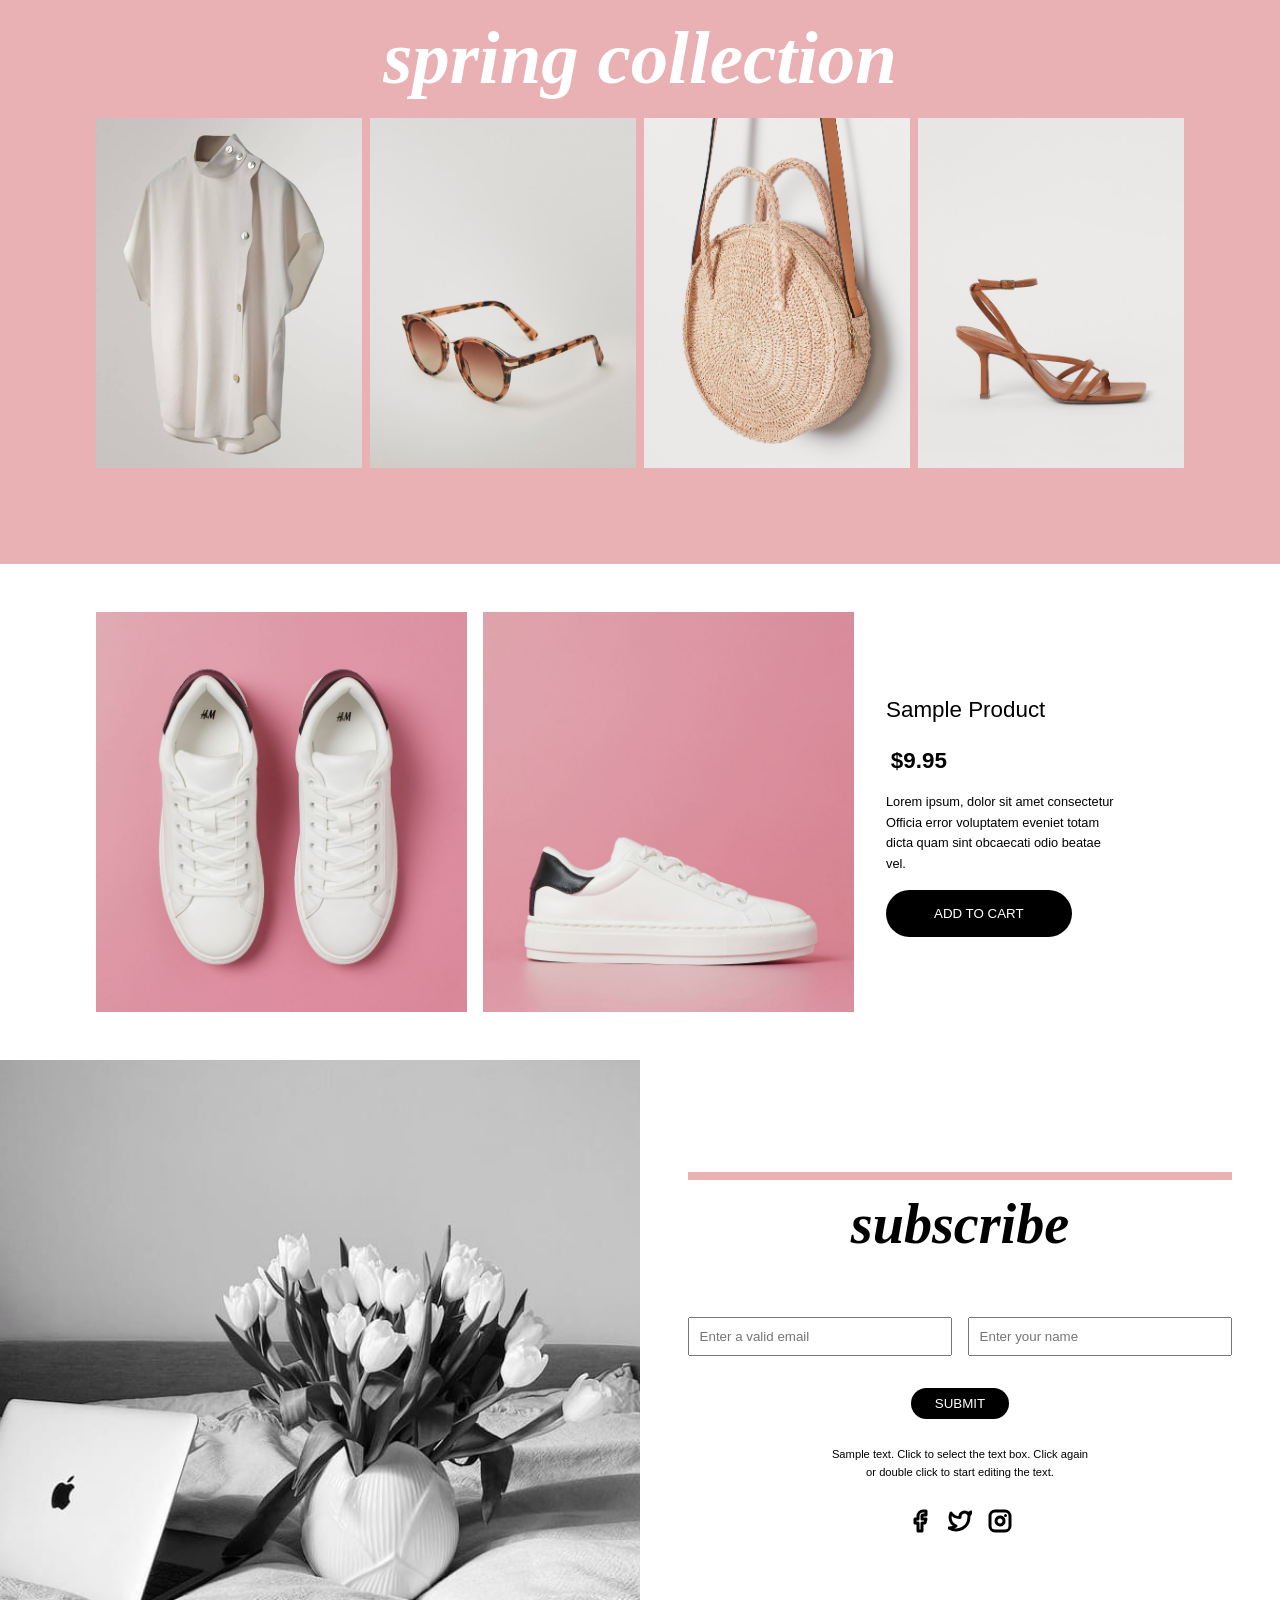
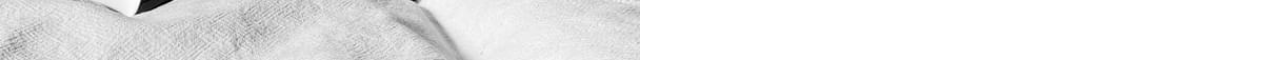
==== commit 9256d3cc: "added subscribe section and. Project completed." ====
--- a/docs/index.html
+++ b/docs/index.html
@@ -84,8 +84,6 @@
                 <div class="slide-img slide-img-3"></div>
                 <div class="slide-img slide-img-4"></div>
             </div>
-                
-            </section>
         </section>
 
         <section class="product-section">
@@ -102,6 +100,34 @@
                 </div>
             </div>
         </section>
+        <section class="subscribe">
+            <div class="subscribe-wrapper">
+                <div class="subscribe-img-container"></div>
+                <div class="subscribe-text">
+                    <div class="subscribe-heading">
+                        <hr>
+                        <h3 class="custom-font" >subscribe</h3>
+                        
+                    </div>
+                    <form class="subscribe-form" action="">
+                        <div class="subscribe-form-wrapper">
+                            <input class="text-input-field" type="email" placeholder="Enter a valid email">
+                            <input class="text-input-field" type="text" placeholder="Enter your name">
+                        </div>
+                        <div class="btn-container">
+                            <button class="subcribe-btn" type="submit">SUBMIT</button>
+                        </div>
+                        <p class="sample-text">Sample text. Click to select the text box. Click again<br> or double click to start editing the text.</p>
+                        <div class="social-media">
+                            <img src="./images/facebook.svg" alt="facebook icon">
+                            <img class="twitter-icon" src="./images/twitter.svg" alt="twitter icon">
+                            <img src="./images/instagram.svg" alt="instagram icon">
+                        </div>
+                    </form>
+                    </div>
+                </div>
+            </div>
+        </section>
     </main>
 </body>
 </html>
--- a/docs/css/style.css
+++ b/docs/css/style.css
@@ -30,6 +30,7 @@
 } */
 .custom-font{
     font-family: serif;
+    font-style: italic;
 }
 header{
     width: 100%;
@@ -175,6 +176,8 @@
     text-align: justify;
     font-size: 0.8rem;
 }
+
+/**** slide section start here ****/
 .slide-section{
     background-color: #e9b1b3;
     padding: 3rem 6rem 6rem 6rem;
@@ -256,4 +259,70 @@
     border-radius: 3rem;
     padding: 1rem 3rem;
     /* vertical-align: middle; */
+}
+
+/***** subscribe section start here ****/
+
+.subscribe-wrapper{
+    display: flex;
+    flex-direction: row;
+    width: 100%;
+}
+.subscribe-img-container{
+    width: 50%;
+    height: 600px;
+    background-position: center;
+    background-repeat: no-repeat;
+    background-size: cover;
+    overflow: hidden;
+    background-image: url(../images/subscribe.jpeg);
+}
+.subscribe-text{
+    width: 50%;
+    padding: 7rem 3rem;
+}   
+.subscribe-heading{
+    text-align: center;
+    font-size: 3rem;
+    padding-bottom: 3rem;
+}
+hr{
+    background-color: #e9b1b3;
+    height: .5rem;
+    border: unset;
+}
+.subscribe-form-wrapper{
+    display: flex;
+    justify-content: center;
+    gap: 1rem;
+    padding-bottom: 2rem;
+}
+.text-input-field{
+    width: 50%;
+    padding: 0.6rem 0.6rem;
+}
+.btn-container{
+    display: flex;
+    justify-content: center;
+    padding-bottom: 1.7rem;
+}
+.subcribe-btn{
+    background-color: black;
+    color: white;
+    font-weight: 300;
+    padding: 0.5rem 1.5rem;
+    border-radius: 50px;
+    border: unset;
+}
+.sample-text{
+    font-size: 0.7rem;
+    text-align-last: center;
+    padding-bottom: 1.7rem;
+}
+.social-media{
+    display: flex;
+    justify-content: center;
+}
+.twitter-icon{
+    padding: 0 1rem;
 }
